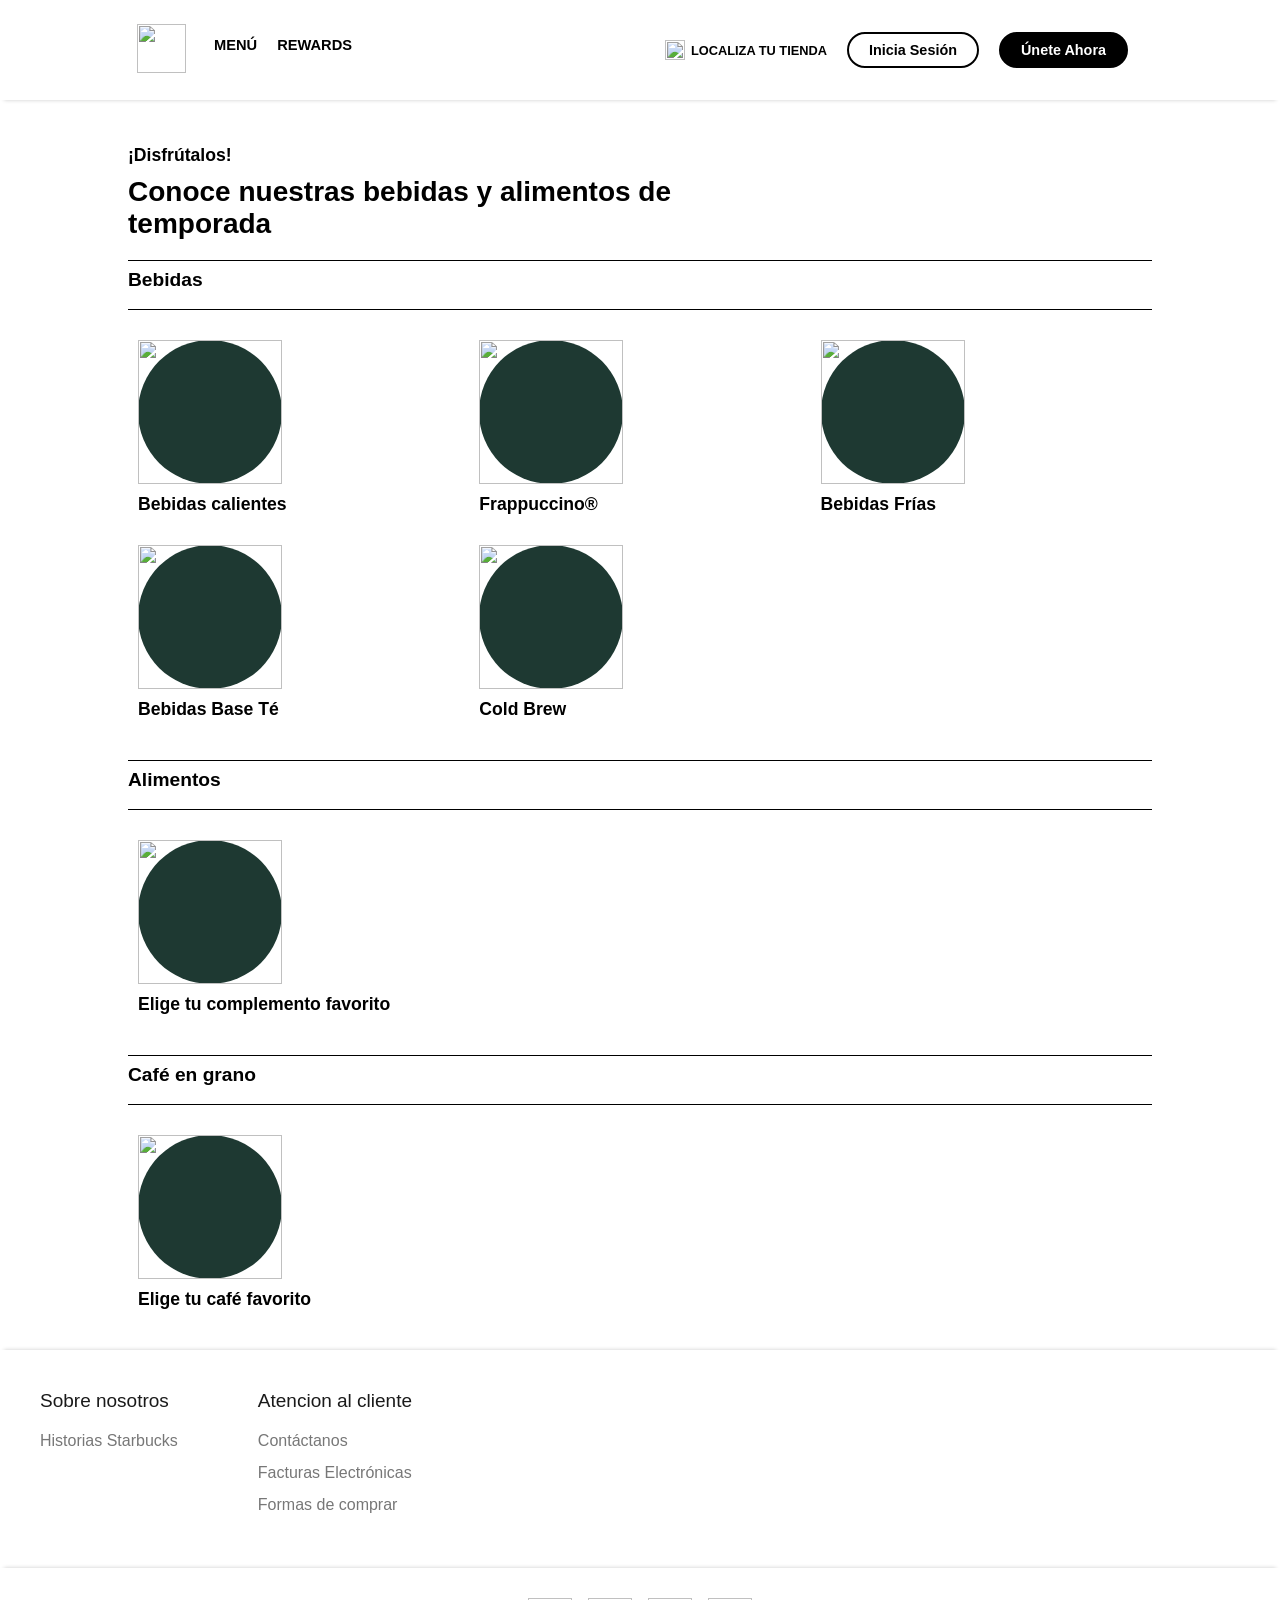
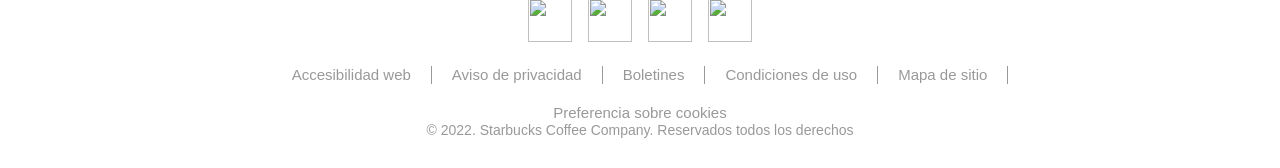
==== menu.html @ eeb7f485 "Agregando y terminando seccion menu, aplicando medidas relativas" ====
<!DOCTYPE html>
<html lang="en">
<head>
    <meta charset="UTF-8">
    <meta name="viewport" content="width=device-width, initial-scale=1.0">
    <title>Menú | Starbucks</title>
    <link rel="stylesheet" href="header.css">
    <link rel="stylesheet" href="menu.css">
    <link rel="stylesheet" href="footer.css">
    <link rel="icon" href="https://upload.wikimedia.org/wikipedia/sco/thumb/d/d3/Starbucks_Corporation_Logo_2011.svg/250px-Starbucks_Corporation_Logo_2011.svg.png">

</head>
<body>

    <header style="position: relative;">
        <section class="header__nav-derecha">
          <a href="index.html"><img class="header__logo"  src="https://upload.wikimedia.org/wikipedia/sco/thumb/d/d3/Starbucks_Corporation_Logo_2011.svg/250px-Starbucks_Corporation_Logo_2011.svg.png"></a>
          <nav>
          <ul>
            <li><a href="menu.html">MENÚ</a></li>
            <li><a href="rewards.html" >REWARDS</a></li>
          </ul>
        </nav>
        </section>

        <section class="header__nav-izquierda">
           <a href="#">
            <img src="https://cdn-icons-png.flaticon.com/512/754/754717.png">
            LOCALIZA TU TIENDA
           </a>
           <button class="header__btn btn--inicia">Inicia Sesión</button>
           <button class="header__btn btn--unete">Únete Ahora</button>
        </section>   
    </header>

    <main>
        <section class="main__menu">
            <span>¡Disfrútalos!</span>
            <h2>Conoce nuestras bebidas y alimentos de temporada</h2>

            <section class="menu__nombre">
                <span>Bebidas</span>
            </section>

            <section class="menu__bebidas">
                <section class="bebida">
                    <div>
                        <img src="https://djftrby1k8irl.cloudfront.net/s3fs-public/2022-03%2FFlat%20White%20425x425%20sin%20fondo.png?auto=format,compress&q=70&crop=focalpoint&ar=1:1.0&w=180&fit=crop&dpr=2">
                    </div>
                    <span>Bebidas calientes</span>
                </section>
                <section class="bebida">
                    <div>
                        <img src="https://djftrby1k8irl.cloudfront.net/s3fs-public/2022-03%2FMocha%20Frapp%20425x425%20sin%20fondo.png?auto=format,compress&q=70&crop=focalpoint&ar=1:1.0&w=180&fit=crop&dpr=2">
                    </div>
                    <span>Frappuccino®</span>
                </section>
                <section class="bebida">
                    <div>
                        <img src="https://djftrby1k8irl.cloudfront.net/s3fs-public/2022-03%2FIced%20Caramel%20Macchiato%20425x425%20sin%20fondo.png?auto=format,compress&q=70&crop=focalpoint&ar=1:1.0&w=180&fit=crop&dpr=2">
                    </div>
                    <span>Bebidas Frías</span>
                </section>
                <section class="bebida">
                    <div>
                        <img src="https://djftrby1k8irl.cloudfront.net/s3fs-public/2022-02%2Fmatcha-green-tea-latte_1.png?auto=format,compress&q=70&crop=focalpoint&ar=1:1.0&w=180&fit=crop&dpr=2">
                    </div>
                    <span>Bebidas Base Té</span>
                </section>
                <section class="bebida">
                    <div>
                        <img src="https://djftrby1k8irl.cloudfront.net/s3fs-public/2022-03%2FCold%20Brew%20Vainilla%20Sweet%20Cream%20425x425%20sin%20fondo.png?auto=format,compress&q=70&crop=focalpoint&ar=1:1.0&w=180&fit=crop&dpr=2">
                    </div>
                    <span>Cold Brew</span>
                </section>
            </section>

            <section class="menu__nombre">
                <span>Alimentos</span>
            </section>

            <section class="menu__bebidas">
                <section class="bebida">
                    <div>
                        <img src="https://djftrby1k8irl.cloudfront.net/s3fs-public/2022-02%2FSandwich%20Pavo%20Panela_1.png?auto=format,compress&q=70&crop=focalpoint&ar=1:1.0&w=180&fit=crop&dpr=2">
                    </div>
                    <span>Elige tu complemento favorito</span>
                </section>
            </section>

            <section class="menu__nombre">
                <span>Café en grano</span>
            </section>

            <section class="menu__bebidas">
                <section class="bebida">
                    <div>
                        <img src="https://djftrby1k8irl.cloudfront.net/s3fs-public/2024-08%2FCafe_en%20grano_Chiapas.png?auto=format,compress&q=70&crop=focalpoint&ar=1:1.0&w=180&fit=crop&dpr=2">
                    </div>
                    <span>Elige tu café favorito</span>
                </section>
            </section>

        </section>
    </main>

     <footer>
            <section class="footer__links">
                <section class="footer__columna">
                    <h3>Sobre nosotros</h3>
                    <ul>
                        <li><a href="#">Historias Starbucks</a></li>
                    </ul>
                </section>
                <section class="footer__columna">
                    <h3>Atencion al cliente</h3>
                    <ul>
                        <li><a href="#">Contáctanos</a></li>
                        <li><a href="#">Facturas Electrónicas</a></li>
                        <li><a href="#">Formas de comprar</a></li>
                    </ul>
                </section>
            </section>
            
            <section class="footer__abajo">
                <section class="footer-redes">
                    <a href="#"><img src="https://images.icon-icons.com/1129/PNG/512/facebookblacksocialbuttoncircle_79771.png"></a>
                    <a href="#"><img src="https://www.svgrepo.com/show/494287/twitter-round.svg"></a>
                    <a href="#"><img src="https://www.svgrepo.com/show/433541/instagram-f.svg"></a>
                    <a href="#"><img src="https://www.svgrepo.com/show/494293/youtube-round.svg"></a>
                </section>
                <section class="footer-legal">
                    <ul>
                        <li><a href="#">Accesibilidad web</a></li>
                        <li><a href="#">Aviso de privacidad</a></li>
                        <li><a href="#">Boletines</a></li>
                        <li><a href="#">Condiciones de uso</a></li>
                        <li><a href="#">Mapa de sitio</a></li>
                    </ul>
                </section>
                <a href="#" class="footer-cookies">Preferencia sobre cookies</a>
                <p class="footer-copy">© 2022. Starbucks Coffee Company. Reservados todos los derechos</p>


            </section>

          </footer>
    
</body>
</html>
---- header.css ----
/*              Encabezado           */
header {
      display: flex;
      position: fixed;
      align-items: center;
      justify-content: space-between;
      width: 100%;
      height: 100px;
      box-shadow: #ccc 0px 4px 4px -4px;
      background-color: #fff;

    }

.header__nav-derecha{
    margin-left: 137px;
    display: flex;
    align-items: center;
    gap: 28px;
    height: 100%;
}

.header__logo{
    width: 49px;
    height: 49px;
}

nav{
    width: auto;
    height: 100%;
}

nav ul{
    width: auto;
    height: 97.5%;
    margin: 0;
    align-items: center;
    display: flex;
    list-style: none;
    gap: 20px;
}

nav li{
    height: 100%;
}




nav a{
    text-decoration: none;
    color: black;
    font-weight: bold;
    font-size: 11pt;
    display: flex;
    align-items: center;
    height: 98%;
    border-bottom:5px solid transparent;
}

nav a:hover{
    border-bottom:5px solid #00754a;
    color: #00754a;  
}


.header__nav-izquierda{
  display: flex;
  align-items: center;
  gap: 20px;
  margin-right: 152px;
}

.header__nav-izquierda a{
   display: flex;
   align-items: center;
   gap: 6px;
   text-decoration: none;
   color: black;
   font-weight: bold;
   font-size: 0.8rem;
}

.header__nav-izquierda img{
    width: 20px;
    height: 20px;
}


.header__btn{
    padding: 8px 20px;
    border-radius: 50px;
    font-weight: bold;
    font-size: 0.9rem;
    cursor: pointer;
    border: 2px solid black;

}

.btn--inicia{
   background: transparent;
   color: black;
}

.btn--unete{
    background: black;
    color: #fff;
}
---- menu.css ----
*{
    margin: 0;
    padding: 0;
    box-sizing: border-box;
    font-family: sans-serif;
}

html {
  font-size: 16px;
}


main{
    width: 100%;
    justify-items: center;
    padding-left: 10%;
    padding-right: 10%;
    padding-top: 45px;
}

.main__menu{
    width: 100%;
    height: auto;
}

.main__menu span{
    font-size: 1.1rem;
    font-weight: 600;
    margin-bottom: 10px;
    display: block;
}

.main__menu h2{
    max-width: 600px;
    font-size: 1.75rem;
    display: block;
    margin-bottom: 20px;
    font-weight: 700;
}

.menu__nombre{
    width: 100%;
    height: 50px;
    align-items: center;
    display: flex;
    
    border-bottom: 1px solid black;
    border-top: 1px solid black;
}

.menu__nombre span{
    font-size: 1.2rem;
    font-weight: 600;
}

.menu__bebidas{
    display: flex;
    flex-wrap: wrap;
    justify-items: center;
    padding-top: 20px;
    padding-bottom: 20px;
}

.bebida{
    min-width: 33.33%;
    height: auto;
    padding: 10px;
    justify-items: center;    
}

.bebida div{
    width: 11.25vw;
    height: 11.25vw;
    border-radius: 50%;
    margin-bottom: 10px;
    background-color: #1e3932;
    cursor: pointer;
}

.bebida div:hover{
    border: 10px solid #d4e9e2 ;
}


.bebida div img{
    width: 100%;
    height: 100%;
}
---- footer.css ----
/*              Pie          */

footer{
    width: auto;
    height: auto;
    background-color: #fff;
    font-family: sans-serif;
}

.footer__links{
      height: 45%;
      display: flex;
      gap: 80px;
      padding: 40px 40px 40px 40px;
      box-shadow: #ccc 0px -4px 4px -4px;
}

.footer__columna h3 {
      font-size: 19px;
      font-weight: 300;
      margin-bottom: 20px;
      color: #1a1a1a;
}
    
.footer__columna ul {
      list-style: none;
      padding: 0;
}

.footer__columna ul li {
      margin-bottom: 14px;
}

.footer__columna ul li a {
      text-decoration: none;
      color: #777;
      font-size: 16px;
}

.footer__abajo{
    box-shadow: #ccc 0px -4px 4px -4px;
    background-color: white;
    padding: 30px 40px;
    text-align: center;
}

.footer-redes{
    display: flex;
    justify-content: center;
    gap: 16px;
    margin-bottom: 24px;
}

.footer-redes a{
    display: inline-flex;
    align-items: center;
    justify-content: center;
    width: 44px;
    height: 44px;
    border-radius: 50%;
    text-decoration: none;
    color: #fff;
    font-size: 18px;
}

.footer-redes a img{
    width: 44px;
    height: 44px;

}

.footer-legal{
    display: flex;
    flex-wrap: wrap;
    justify-content: center;
    margin-bottom: 20px;
}

.footer-legal ul{
    list-style: none;
    display: flex;
}

.footer-legal ul li{
    border-right: #999 1.5px solid;
    padding-left: 20px;
    padding-right: 20px;

}

.footer-legal a{
    text-decoration: none;
    color: #999;
    font-size: 15px;
}

.footer-cookies{
    margin-bottom: 20px;
    text-decoration: none;
    color: #999;
    font-size: 15px;
}

.footer-copy{
    font-size: 14px;
    color: #999;
}
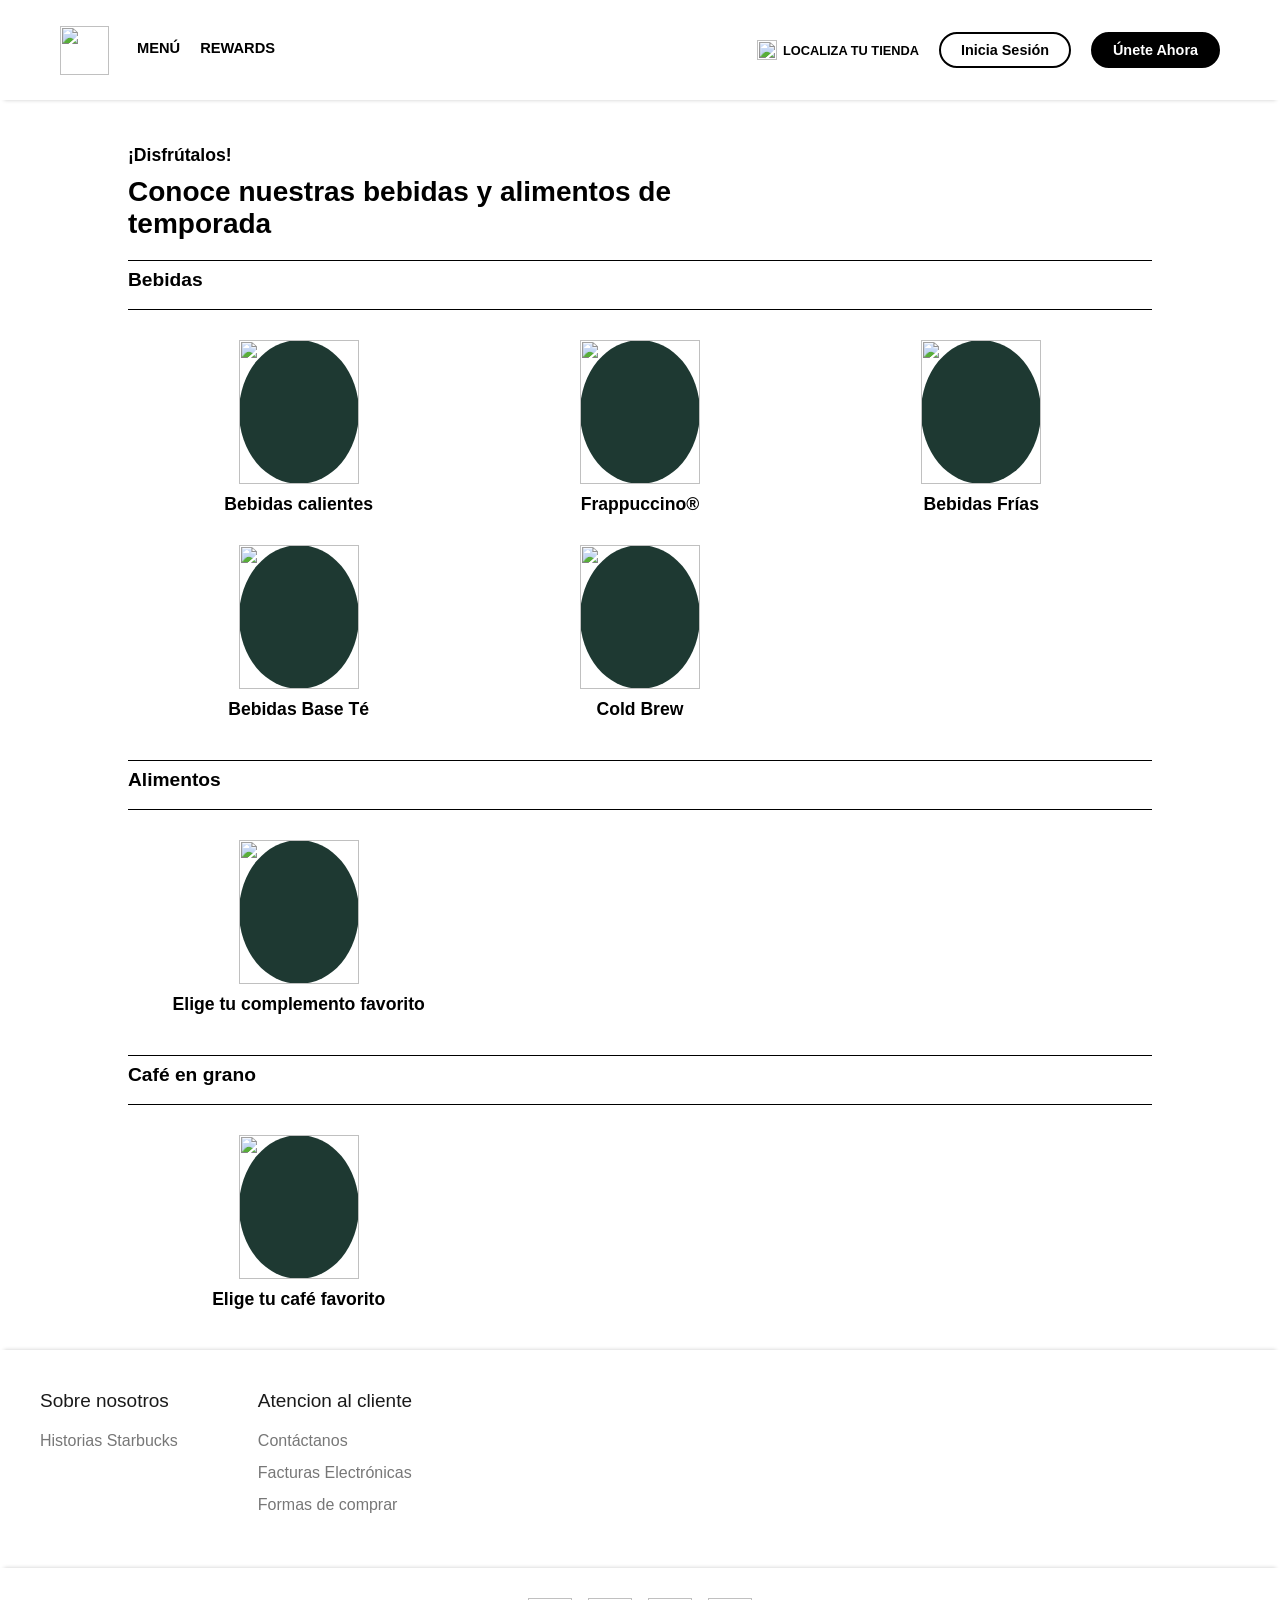
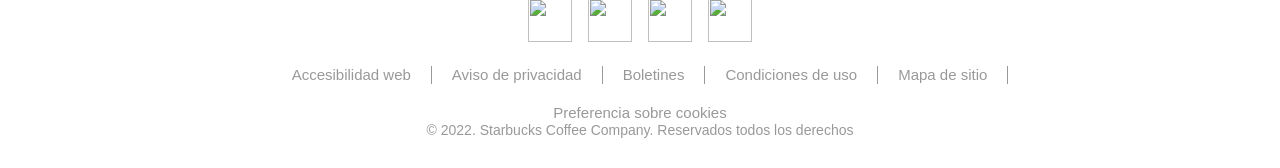
==== commit 4e5e20ed: "Se adapta header, footer y la seccion menú a diseño responsivo" ====
--- a/menu.html
+++ b/menu.html
@@ -12,10 +12,10 @@
 </head>
 <body>
 
-    <header style="position: relative;">
-        <section class="header__nav-derecha">
+    <header>           
+        <section class="header__nav-derecha"> 
           <a href="index.html"><img class="header__logo"  src="https://upload.wikimedia.org/wikipedia/sco/thumb/d/d3/Starbucks_Corporation_Logo_2011.svg/250px-Starbucks_Corporation_Logo_2011.svg.png"></a>
-          <nav>
+          <nav class="oculto">
           <ul>
             <li><a href="menu.html">MENÚ</a></li>
             <li><a href="rewards.html" >REWARDS</a></li>
@@ -23,14 +23,15 @@
         </nav>
         </section>
 
-        <section class="header__nav-izquierda">
+        <section class="header__nav-izquierda oculto">
            <a href="#">
             <img src="https://cdn-icons-png.flaticon.com/512/754/754717.png">
             LOCALIZA TU TIENDA
            </a>
            <button class="header__btn btn--inicia">Inicia Sesión</button>
            <button class="header__btn btn--unete">Únete Ahora</button>
-        </section>   
+        </section> 
+        <img src="https://www.starbucks.com.mx/static/images/menu.svg" id="menu-hamburguesa">  
     </header>
 
     <main>
--- a/header.css
+++ b/header.css
@@ -1,107 +1,149 @@
-/*              Encabezado           */
+/*          Encabezado          */
+ 
 header {
-      display: flex;
-      position: fixed;
-      align-items: center;
-      justify-content: space-between;
-      width: 100%;
-      height: 100px;
-      box-shadow: #ccc 0px 4px 4px -4px;
-      background-color: #fff;
-
-    }
-
-.header__nav-derecha{
-    margin-left: 137px;
-    display: flex;
-    align-items: center;
-    gap: 28px;
-    height: 100%;
+  display: flex;
+  position: fixed;
+  top: 0;
+  left: 0;
+  align-items: center;
+  justify-content: space-between;
+  width: 100vw;
+  height: 100px;
+  padding: 0 60px;
+  box-sizing: border-box;
+  box-shadow: 0px 4px 4px -4px #ccc;
+  background-color: #fff;
+  z-index: 100;
+}
+ 
+ 
+.header__nav-derecha {
+  display: flex;
+  align-items: center;
+  gap: 28px;
+  height: 100%;
+}
+ 
+.header__logo {
+  width: 49px;
+  height: 49px;
+  display: block;
+}
+ 
+ 
+nav {
+  height: 100%;
+}
+ 
+nav ul {
+  display: flex;
+  align-items: center;
+  list-style: none;
+  gap: 20px;
+  height: 100%;
+  margin: 0;
+  padding: 0;
+}
+ 
+nav li {
+  height: 100%;
+  display: flex;
+  align-items: center;
+}
+ 
+nav a {
+  display: flex;
+  align-items: center;
+  height: 100%;
+  text-decoration: none;
+  color: black;
+  font-weight: bold;
+  font-size: 11pt;
+  border-bottom: 5px solid transparent;
+  box-sizing: border-box;
+}
+ 
+nav a:hover {
+  border-bottom: 5px solid #00754a;
+  color: #00754a;
+}
+ 
+ 
+.header__nav-izquierda {
+  display: flex;
+  align-items: center;
+  gap: 20px;
+}
+ 
+.header__nav-izquierda a {
+  display: flex;
+  align-items: center;
+  gap: 6px;
+  text-decoration: none;
+  color: black;
+  font-weight: bold;
+  font-size: 0.8rem;
+}
+ 
+.header__nav-izquierda img {
+  width: 20px;
+  height: 20px;
+}
+ 
+ 
+.header__btn {
+  padding: 8px 20px;
+  border-radius: 50px;
+  font-weight: bold;
+  font-size: 0.9rem;
+  cursor: pointer;
+  border: 2px solid black;
+}
+ 
+.btn--inicia {
+  background: transparent;
+  color: black;
+}
+ 
+.btn--unete {
+  background: black;
+  color: #fff;
+}
+ 
+#menu-hamburguesa{
+    display: none;
 }
 
-.header__logo{
-    width: 49px;
-    height: 49px;
-}
-
-nav{
-    width: auto;
-    height: 100%;
-}
-
-nav ul{
-    width: auto;
-    height: 97.5%;
-    margin: 0;
-    align-items: center;
-    display: flex;
-    list-style: none;
-    gap: 20px;
-}
-
-nav li{
-    height: 100%;
+.seccion--menu--hamburguesa{
+    display: block;
+    width: 300px;
+    height: 300px;
+    background-color: red;
+    justify-self: flex-end;
+    position: absolute;
 }
 
 
 
 
-nav a{
-    text-decoration: none;
-    color: black;
-    font-weight: bold;
-    font-size: 11pt;
-    display: flex;
-    align-items: center;
-    height: 98%;
-    border-bottom:5px solid transparent;
-}
 
-nav a:hover{
-    border-bottom:5px solid #00754a;
-    color: #00754a;  
-}
+/*     Responsivo     */
+ 
+@media screen and (max-width: 820px) {
+  .oculto {
+    display: none;
+  }
 
+  header{
+    justify-content: space-between;
+    padding-left: 20px;
+    padding-right: 20px;
+  }
 
-.header__nav-izquierda{
-  display: flex;
-  align-items: center;
-  gap: 20px;
-  margin-right: 152px;
-}
+  #menu-hamburguesa{
+    display: block;
+    width: 40px;
+    height: 40px;
+  }
 
-.header__nav-izquierda a{
-   display: flex;
-   align-items: center;
-   gap: 6px;
-   text-decoration: none;
-   color: black;
-   font-weight: bold;
-   font-size: 0.8rem;
-}
-
-.header__nav-izquierda img{
-    width: 20px;
-    height: 20px;
-}
-
-
-.header__btn{
-    padding: 8px 20px;
-    border-radius: 50px;
-    font-weight: bold;
-    font-size: 0.9rem;
-    cursor: pointer;
-    border: 2px solid black;
-
-}
-
-.btn--inicia{
-   background: transparent;
-   color: black;
-}
-
-.btn--unete{
-    background: black;
-    color: #fff;
-}
+}
--- a/menu.css
+++ b/menu.css
@@ -7,6 +7,10 @@
 
 html {
   font-size: 16px;
+}
+
+header{
+    position: static;
 }
 
 
@@ -63,13 +67,19 @@
 
 .bebida{
     min-width: 33.33%;
+    max-width: 50%;
     height: auto;
     padding: 10px;
-    justify-items: center;    
+    display: flex;
+    flex-direction: column;
+    align-items: center;   
+    text-align: center;
 }
 
 .bebida div{
-    width: 11.25vw;
+    min-width: 120px;
+    min-height: 120px;
+    width: 11.25;
     height: 11.25vw;
     border-radius: 50%;
     margin-bottom: 10px;
--- a/footer.css
+++ b/footer.css
@@ -1,7 +1,7 @@
 /*              Pie          */
 
 footer{
-    width: auto;
+    width: 100%;
     height: auto;
     background-color: #fff;
     font-family: sans-serif;
@@ -72,13 +72,18 @@
 .footer-legal{
     display: flex;
     flex-wrap: wrap;
+    min-width: 40%;
     justify-content: center;
+    align-items: center;
     margin-bottom: 20px;
 }
 
 .footer-legal ul{
     list-style: none;
     display: flex;
+    flex-wrap: wrap;
+    justify-content: center;
+    align-items: center;
 }
 
 .footer-legal ul li{
